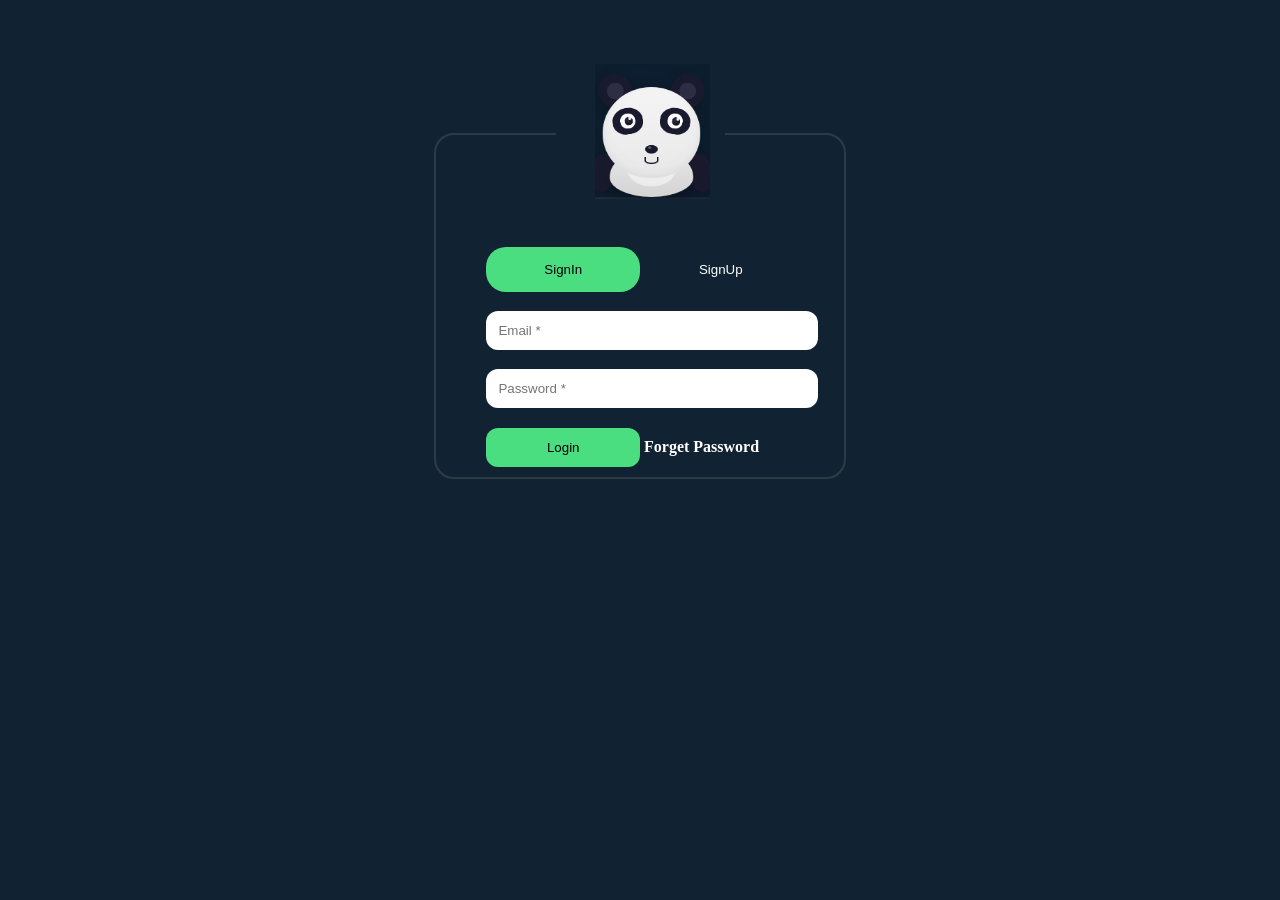
==== index.html @ f3ea96fa "Add files via upload" ====
<!DOCTYPE html>
<html>
<head>
<meta charset='utf-8'>
<meta http-equiv='X-UA-Compatible' content='IE=edge'>
<title>media query</title>
<meta name='viewport' content='width=device-width, initial-scale=1'>
<link rel='stylesheet' type='text/css' media='screen' href='css/style.css'>
<link rel="stylesheet" href="https://cdnjs.cloudflare.com/ajax/libs/animate.css/4.1.1/animate.min.css" />
<script src='main.js'></script>
</head>
<body>
<section id="main">

<form method="post">
<fieldset>
<legend align="center"><img src="images/doll.png"></legend>
<div class="login-form">
<a href="index.html"><button type="button" id="btn">SignIn</button></a>
<a href="register.html"><button type="button" id="btn1">SignUp</button></a>  
<div class="form-group">
<input type="text" placeholder="Email *" required />
</div>
<div class="form-group">
<input type="password" placeholder="Password *" required />
</div>
<div class="form-group">
<input type="submit" value="Login"/>
<b><a href="">Forget Password</a></b>
</div>
</div>
</fieldset>
</form>    
</section>    
</body>
</html>
---- css/style.css ----
body 
{
margin: 0;
padding: 0;
box-sizing: border-box;
overflow-x: hidden;
background-color: #112332;
}
#main
{
width: auto;
height: auto;
margin-top: 5%;    
}
.login-form
{
width: 100%;
height: auto;
margin: auto;
margin-top: 10%;
border-radius: 10px;
background-color: transparent; 
}
fieldset
{
border: 2px solid #101d32;
width: 30%;
height: auto;
margin: auto;
border: solid 2px #2f3b44;
border-radius: 20px;
}
img 
{
width: 70%;
height: auto;  
margin-left: 15%;  
animation: 2s ease bounce infinite;
}
#btn 
{
width: 40%;
height: auto;
margin: auto;
background-color: #4ade80;
border: 0;
border-radius: 20px;
padding: 15px;   
margin-left: 10%; 
}

#btn1 
{
width: 40%;
height: auto;
margin: auto;
background-color:transparent;
border: 0;
border-radius: 20px;
padding: 15px;   
margin-left: 0%; 
color: white;
}
.form-group
{
width: 80%;
height: auto;
margin: auto;
margin-top: 5%;    
}
.form-group input,textarea 
{
width: 100%;
height: auto;
margin: auto;    
padding: 12px;
border-radius: 12px;
border: none;
}
.form-group input[type="submit"]
{
width: 50%;
height: auto;
margin: auto;    
padding: 12px;
border-radius: 12px;
border: none;    
background-color: #4ade80;
}
.form-group input[type="reset"]
{
width: 45%;
height: auto;
margin: auto;    
padding: 12px;
border-radius: 12px;
border: none;    
background-color: red;
} 
.form-group a 
{
text-decoration: none;
list-style-type: none;    
color: white;
}
@media only screen and (min-width:320px) and (max-width:587px)
{
#main
{
width: auto;
height: auto;
margin-top: 20%;    
}    
fieldset
{
border: 2px solid #101d32;
width: 85%;
height: auto;
margin: auto;
border: solid 2px #2f3b44;
border-radius: 20px;
}    
img 
{
width: 60%;
height: auto;   
margin: auto;
margin-left: 20%; 
}
}
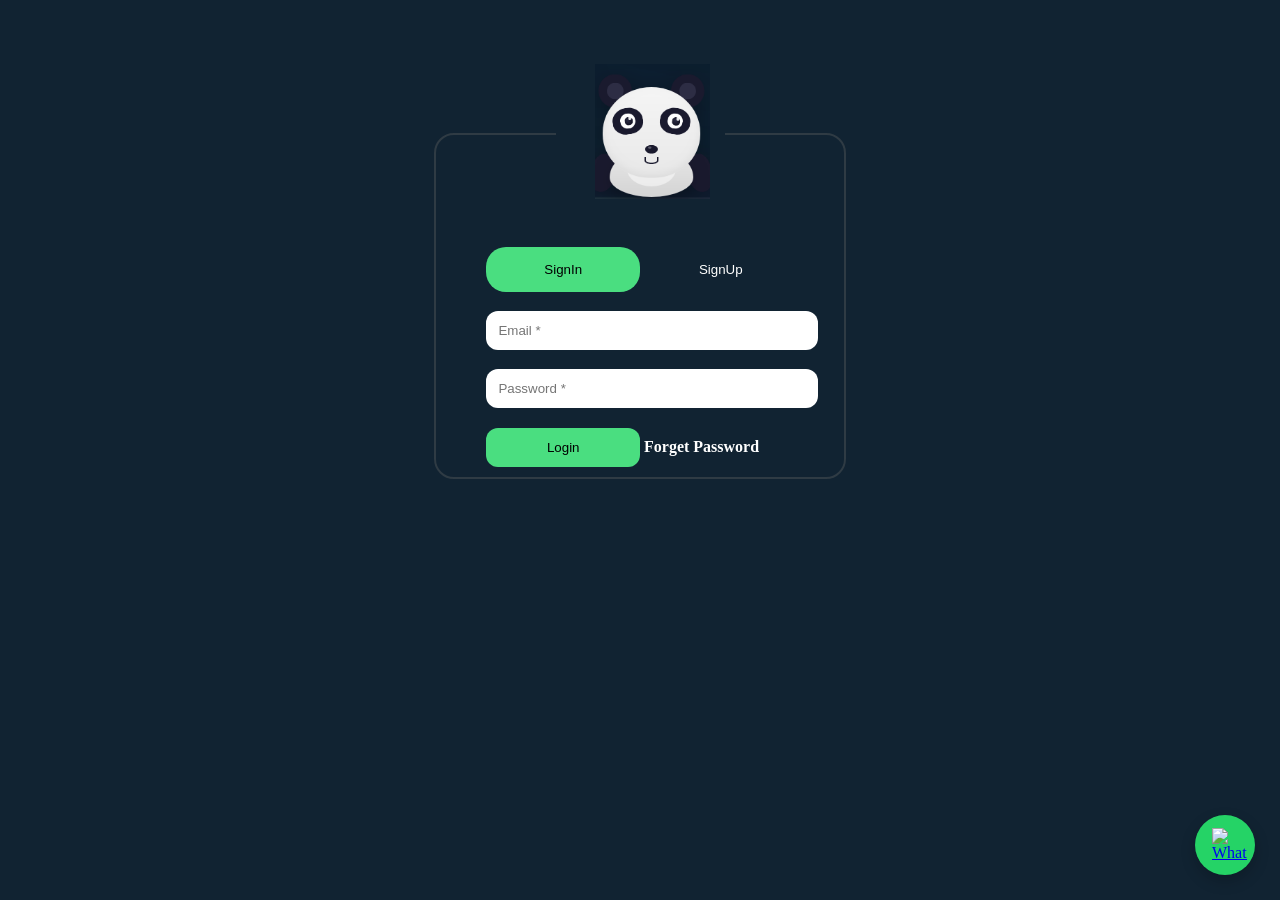
==== commit 0220f1c0: "Add files via upload" ====
--- a/index.html
+++ b/index.html
@@ -3,7 +3,31 @@
 <head>
 <meta charset='utf-8'>
 <meta http-equiv='X-UA-Compatible' content='IE=edge'>
-<title>media query</title>
+<title>Zero2Code - Learn Coding from Zero</title>
+
+<meta name="title" content="Zero2Code - Learn Coding from Zero">
+<meta name="description" content="Zero2Code helps you learn programming from zero to advanced level. Learn Web Development, React, Node, Python and more.">
+
+<meta name="keywords" content="coding, learn programming, react js course, node js course, python training, zero2code">
+<meta name="author" content="Zero2Code">
+
+<link rel="canonical" href="https://zero2code.com/">
+
+<!-- Open Graph / Facebook -->
+<meta property="og:type" content="website">
+<meta property="og:url" content="https://zero2code.com/">
+<meta property="og:title" content="Zero2Code - Learn Coding from Zero">
+<meta property="og:description" content="Start your coding journey with Zero2Code. Learn React, Node, Python and Full Stack Development.">
+<meta property="og:image" content="https://zero2code.com/images/og-image.jpg">
+
+<!-- Twitter -->
+<meta property="twitter:card" content="summary_large_image">
+<meta property="twitter:url" content="https://zero2code.com/">
+<meta property="twitter:title" content="Zero2Code - Learn Coding from Zero">
+<meta property="twitter:description" content="Learn coding from beginner to advanced with Zero2Code.">
+<meta property="twitter:image" content="https://zero2code.com/images/og-image.jpg">
+
+<meta name="viewport" content="width=device-width, initial-scale=1.0">
 <meta name='viewport' content='width=device-width, initial-scale=1'>
 <link rel='stylesheet' type='text/css' media='screen' href='css/style.css'>
 <link rel="stylesheet" href="https://cdnjs.cloudflare.com/ajax/libs/animate.css/4.1.1/animate.min.css" />
@@ -32,5 +56,13 @@
 </fieldset>
 </form>    
 </section>    
+<!-- send whatsapp -->
+<a href="https://api.whatsapp.com/send?phone=919998003879&text=Hello%20Zero2Code%20Team"
+   class="whatsapp-float"
+   target="_blank">
+
+   <img src="https://cdn-icons-png.flaticon.com/512/733/733585.png" 
+   alt="WhatsApp Chat">
+</a>
 </body>
 </html>
--- a/css/style.css
+++ b/css/style.css
@@ -103,6 +103,32 @@
 list-style-type: none;    
 color: white;
 }
+.whatsapp-float{
+position:fixed;
+bottom:25px;
+right:25px;
+width:60px;
+height:60px;
+background:#25D366;
+border-radius:50%;
+display:flex;
+align-items:center;
+justify-content:center;
+box-shadow:0 6px 15px rgba(0,0,0,0.2);
+z-index:1000;
+transition:0.3s;
+}
+
+.whatsapp-float img{
+width:35px;
+height:35px;
+}
+
+.whatsapp-float:hover{
+transform:scale(1.1);
+box-shadow:0 10px 25px rgba(0,0,0,0.3);
+}
+
 @media only screen and (min-width:320px) and (max-width:587px)
 {
 #main
@@ -127,4 +153,15 @@
 margin: auto;
 margin-left: 20%; 
 }
+.whatsapp-float{
+width:55px;
+height:55px;
+bottom:20px;
+right:20px;
+}
+
+.whatsapp-float img{
+width:30px;
+}
+
 }
